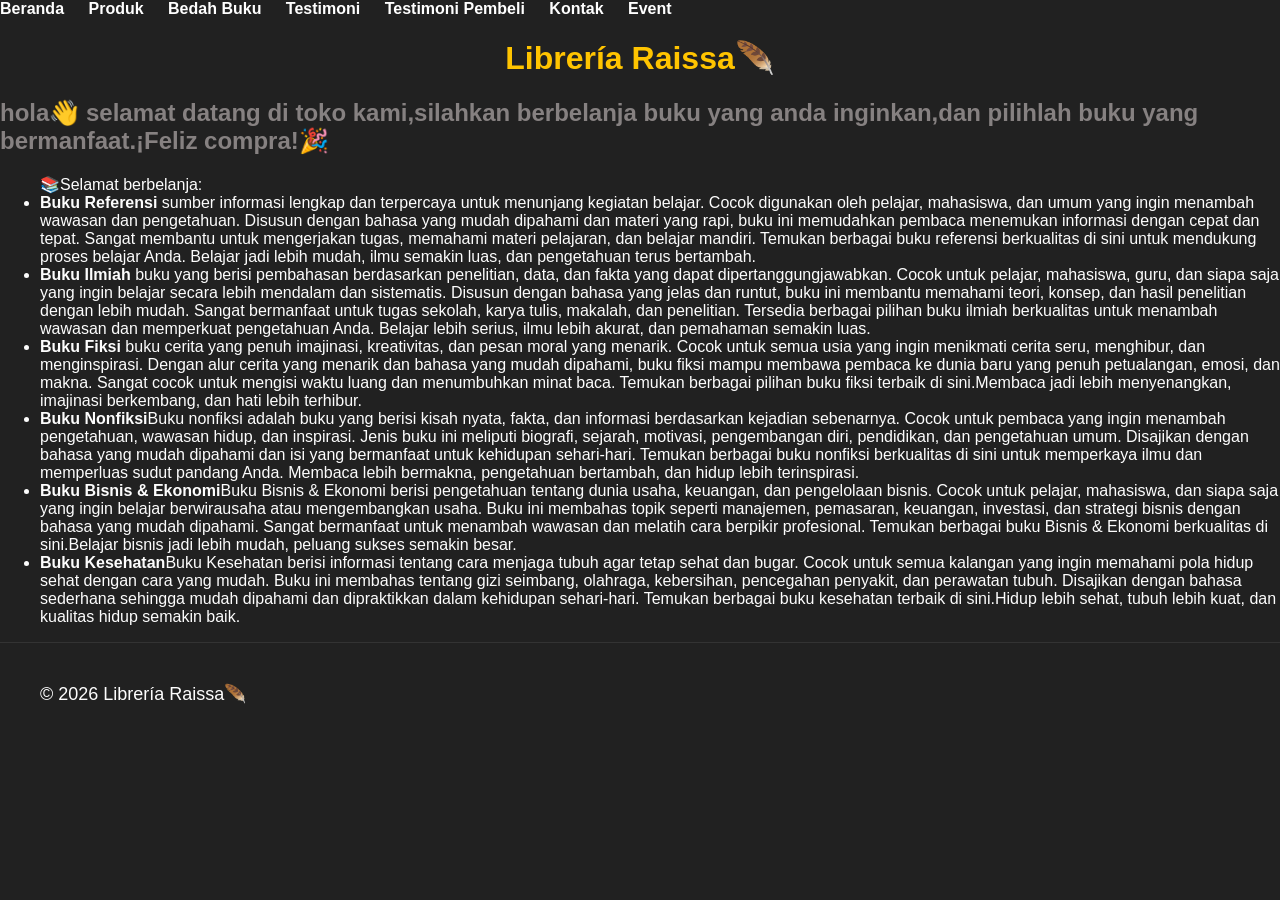
==== index.html @ e569357a "Add files via upload" ====
<!DOCTYPE html>
<html lang="id">
<head>
<meta charset="UTF-8">
<meta name="viewport" content="width=device-width, initial-scale=1.0">
<title>profil usaha buku</title>
<link rel="stylesheet" href="style.css" />
</head>
<body>
<nav> <a href="index.html">Beranda</a>
<a href="produk.html">Produk</a>
<a href="bedah-buku.html">Bedah Buku</a>
<a href="testimoni.html">Testimoni</a>
<a href="tampil-testimoni.html">Testimoni Pembeli</a>
<a href="kontak.html">Kontak</a>
<a href="event.html">Event</a>
</nav>
<h1>Librería Raissa🪶</h1>
<p><h2>hola👋 selamat datang di toko kami,silahkan berbelanja buku yang anda inginkan,dan pilihlah buku yang bermanfaat.¡Feliz compra!🎉</h2></p>
<ul>📚Selamat berbelanja:
<li><strong>Buku Referensi</strong> sumber informasi lengkap dan terpercaya untuk menunjang kegiatan belajar. Cocok digunakan oleh pelajar, mahasiswa, dan umum yang ingin menambah wawasan dan pengetahuan.
Disusun dengan bahasa yang mudah dipahami dan materi yang rapi, buku ini memudahkan pembaca menemukan informasi dengan cepat dan tepat. Sangat membantu untuk mengerjakan tugas, memahami materi pelajaran, dan belajar mandiri.
Temukan berbagai buku referensi berkualitas di sini untuk mendukung proses belajar Anda.
Belajar jadi lebih mudah, ilmu semakin luas, dan pengetahuan terus bertambah.</li>
<li><strong>Buku Ilmiah</strong> buku yang berisi pembahasan berdasarkan penelitian, data, dan fakta yang dapat dipertanggungjawabkan. Cocok untuk pelajar, mahasiswa, guru, dan siapa saja yang ingin belajar secara lebih mendalam dan sistematis.
Disusun dengan bahasa yang jelas dan runtut, buku ini membantu memahami teori, konsep, dan hasil penelitian dengan lebih mudah. Sangat bermanfaat untuk tugas sekolah, karya tulis, makalah, dan penelitian.
Tersedia berbagai pilihan buku ilmiah berkualitas untuk menambah wawasan dan memperkuat pengetahuan Anda.
Belajar lebih serius, ilmu lebih akurat, dan pemahaman semakin luas.</li>
<li><strong>Buku Fiksi</strong> buku cerita yang penuh imajinasi, kreativitas, dan pesan moral yang menarik. Cocok untuk semua usia yang ingin menikmati cerita seru, menghibur, dan menginspirasi.
Dengan alur cerita yang menarik dan bahasa yang mudah dipahami, buku fiksi mampu membawa pembaca ke dunia baru yang penuh petualangan, emosi, dan makna. Sangat cocok untuk mengisi waktu luang dan menumbuhkan minat baca.
Temukan berbagai pilihan buku fiksi terbaik di sini.Membaca jadi lebih menyenangkan, imajinasi berkembang, dan hati lebih terhibur.</li>
<li><strong>Buku Nonfiksi</strong>Buku nonfiksi adalah buku yang berisi kisah nyata, fakta, dan informasi berdasarkan kejadian sebenarnya. Cocok untuk pembaca yang ingin menambah pengetahuan, wawasan hidup, dan inspirasi.
Jenis buku ini meliputi biografi, sejarah, motivasi, pengembangan diri, pendidikan, dan pengetahuan umum. Disajikan dengan bahasa yang mudah dipahami dan isi yang bermanfaat untuk kehidupan sehari-hari.
Temukan berbagai buku nonfiksi berkualitas di sini untuk memperkaya ilmu dan memperluas sudut pandang Anda.
Membaca lebih bermakna, pengetahuan bertambah, dan hidup lebih terinspirasi.</li>
<li><Strong>Buku Bisnis & Ekonomi</Strong>Buku Bisnis & Ekonomi berisi pengetahuan tentang dunia usaha, keuangan, dan pengelolaan bisnis. Cocok untuk pelajar, mahasiswa, dan siapa saja yang ingin belajar berwirausaha atau mengembangkan usaha.
Buku ini membahas topik seperti manajemen, pemasaran, keuangan, investasi, dan strategi bisnis dengan bahasa yang mudah dipahami. Sangat bermanfaat untuk menambah wawasan dan melatih cara berpikir profesional.
Temukan berbagai buku Bisnis & Ekonomi berkualitas di sini.Belajar bisnis jadi lebih mudah, peluang sukses semakin besar.</li>
<li><strong>Buku Kesehatan</strong>Buku Kesehatan berisi informasi tentang cara menjaga tubuh agar tetap sehat dan bugar. Cocok untuk semua kalangan yang ingin memahami pola hidup sehat dengan cara yang mudah.
Buku ini membahas tentang gizi seimbang, olahraga, kebersihan, pencegahan penyakit, dan perawatan tubuh. Disajikan dengan bahasa sederhana sehingga mudah dipahami dan dipraktikkan dalam kehidupan sehari-hari.
Temukan berbagai buku kesehatan terbaik di sini.Hidup lebih sehat, tubuh lebih kuat, dan kualitas hidup semakin baik.</li>
</ul>
</body>
</html>
<footer>
    <P>&copy; 2026 Librería Raissa🪶</P>
</footer>
---- style.css ----
body {
    background-color: #212121;
    font-family: Georgia, sans-serif;
    color: #fdfdfd;
    margin: 0;
}

h1 {
    color: #FFC400;
    text-align: center;
}

h2{
    color: #868181;
    text-align: left;
}

p{
    font-size: 18px;
    text-align: left;
    line-height: 1.5;
}
nav a {
    color: #ffffff;
    text-decoration: none;
    margin-right: 20px;
    font-weight: bold;
    transition: 0.3s;
}
nav a:visited {
    color: #ffffff;
}
nav a:hover {
    color: #FFC400;
}
.daftar-produk {
    display: grid;
    grid-template-columns: repeat(auto-fit,minmax(250px, 1fr));
    gap: 20px;
    padding: 20px;
}
.produk {
    background-color: #fff9f9;
    border: 1px solid #fdfdfd;
    padding: 15px;
    border-radius: 10px;
    text-align: center;
    box-shadow: 0 2px 6px rgba(0, 0, 0, 0.1);
}
.produk img {
    width: 150px;
    height: 200px;
    object-fit: cover;
    border-radius: 5px;
    margin-bottom: 10px;
}
.produk h2 {
    font-size: 20px;
    color: #868181;
}
.produk h3 {
    font-size: 16px;
    color: #212121;
}
.harga {
    font-weight: bold;
    color: #ffc400;
}
.deskripsi {
    font-size: 14px;
    color: #555;
}
.artikel {
    max-width: 700px;
    margin: auto;
    padding: 20px;
    background-color: #868181;
    font-family: 'georgia', serif;
    line-height: 1.8;
}
.artikel .penulis {
    font-style: italic;
    color: #ffc400;
    margin-bottom: 20px;
}
.artikel .sampul {
    width: 180px;
    float: right;
    margin: 0 0 20px 20px;
    border: 1px solid #ccc;
    box-shadow: 2px 2px 6px rgba(181, 25, 25, 0.927);
}
.artikel blockquote {
    font-style: italic;
    padding-left: 20px;
    margin: 20px 0;
    border-left: 4px solid #ffc400;
    color: #212121;
    background-color: #fdfdfd;
}
.btn-kembali {
    display: inline-block;
    background-color: #f1c40f;
    color: black;
    text-decoration: none;
    padding: 10px 16px;
    border-radius: 5px;
    font-weight: bold;
    margin-top: 20px;
}
.btn-kembali:hover {
    background-color: #fdfdfd;
}
.formulir {
    max-width: 600px;
    margin: auto;
    padding: 20px;
    background-color: #fdfdfd;
    border-radius: 10px;
    box-shadow: 0 0 10px rgba(0, 0, 0, 0.1);
}
form label {
    display: block;
    margin-top: 10px;
    font-weight: bold;
}
form input, form select, form textarea {
    width: 100%;
    padding: 8px;
    margin-top: 5px;
    margin-bottom: 15px;
    border-radius: 5px;
    border: 1px solid #ccc;
}
form button {
    background-color: #ffc400;
    color: #212121;
    padding: 10px 15px;
    border: none;
    border-radius: 5px;
    cursor: pointer;
}
form button:hover {
    background-color: #fdfdfd;
}
.gambar-atas {
    width: 100%;
    height: 400px;
    object-fit: cover;
    display: block;
}
.contact-container {
    display: flex;
    justify-content: center;
    flex-wrap: wrap;
    gap: 20px;
    padding: 40px;
}
.contact-box {
    background-color: #ffffff;
    color: #333;
    padding: 25px;
    border-radius: 10px;
    width: 100%;
    max-width: 450px;
    box-shadow: 0 4px 10px rgba(0,0,0,0.5);
}

.contact-box h2 {
    color: #d4af37;
    border-bottom: 2px solid #f1c40f;
    padding-bottom: 10px;
}

.form-group {
    margin-bottom: 15px;
}

.form-group label {
    display: block;
    font-weight: bold;
    margin-bottom: 5px;
}

.form-group input, .form-group textarea {
    width: 100%;
    padding: 10px;
    border: 1px solid #ccc;
    border-radius: 5px;
    box-sizing: border-box;
}
.footer-action {
    padding: 0 40px 40px;
}

footer {
    padding: 20px 40px;
    border-top: 1px solid #333;
}
.card {
    background-color: #a29e9e;
    border-radius: 12px;
    padding: 25px;
    margin-bottom: 25px;
    border: 1px solid #d7c3c3;
    transition: transform 0.3s, box-shadow 0.3s;
}

.card:hover {
    transform: translateY(-5px);
    box-shadow: 0 10px 20px rgba(0,0,0,0.4);
}

.event-title {
    font-weight: bold;
    font-size: 1.2rem;
    color: #ffcc00;
    display: block;
    margin-bottom: 5px;
}

.date-location {
    font-size: 0.9rem;
    color: #ffcc00;
    margin-bottom: 15px;
    display: block;
}
.promo-badge {
    background: linear-gradient(45deg, #ff416c, #ff4b2b);
    color: white;
    padding: 2px 10px;
    border-radius: 20px;
    font-size: 0.8rem;
    margin-left: 10px;
}
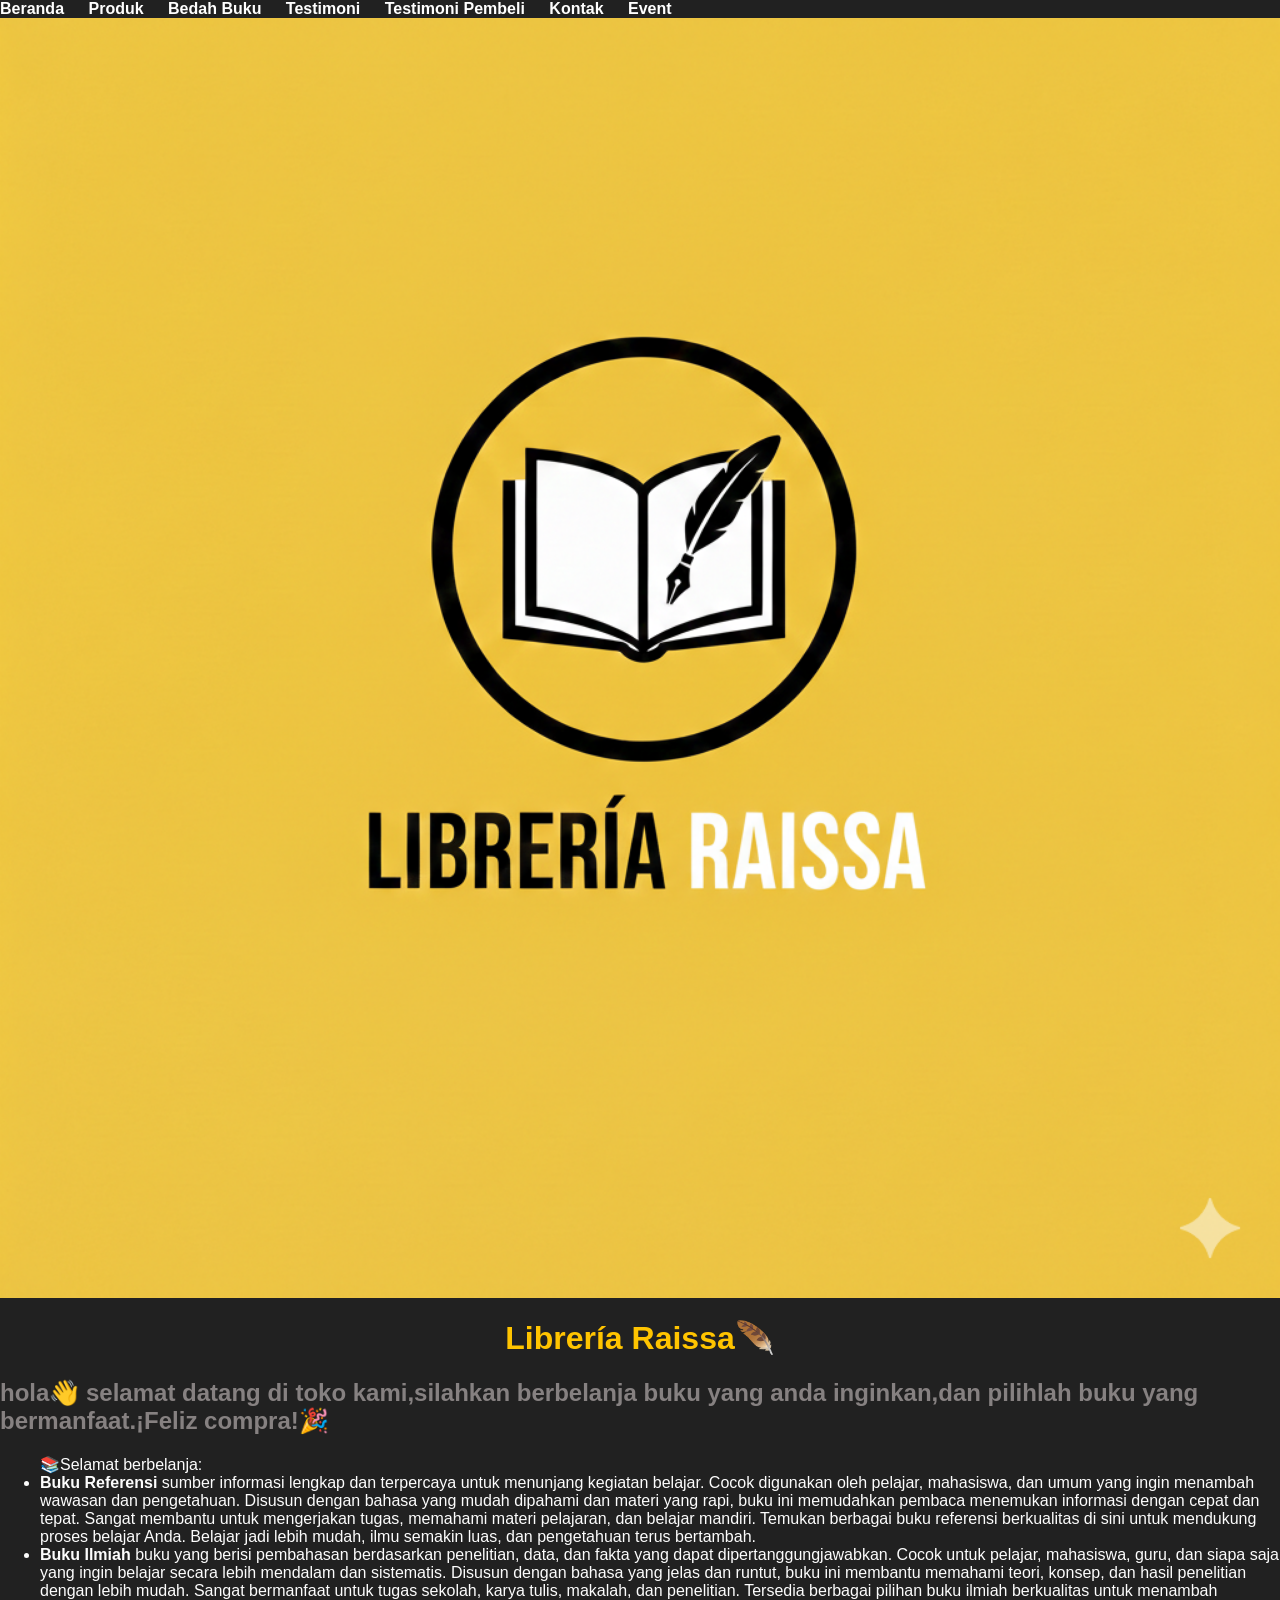
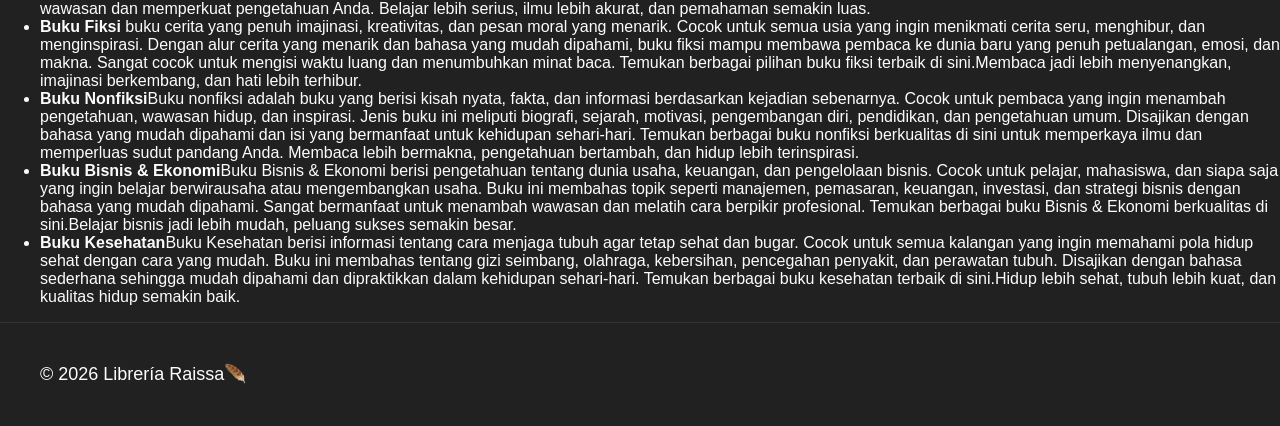
==== commit 60580e25: "Update index.html" ====
--- a/index.html
+++ b/index.html
@@ -15,6 +15,7 @@
 <a href="kontak.html">Kontak</a>
 <a href="event.html">Event</a>
 </nav>
+    <img src="logo 2.jpg" class="gambar-atas" alt="logo 2">
 <h1>Librería Raissa🪶</h1>
 <p><h2>hola👋 selamat datang di toko kami,silahkan berbelanja buku yang anda inginkan,dan pilihlah buku yang bermanfaat.¡Feliz compra!🎉</h2></p>
 <ul>📚Selamat berbelanja:
@@ -45,3 +46,4 @@
 <footer>
     <P>&copy; 2026 Librería Raissa🪶</P>
 </footer>
+
--- a/style.css
+++ b/style.css
@@ -145,7 +145,7 @@
 }
 .gambar-atas {
     width: 100%;
-    height: 400px;
+    height: auto;
     object-fit: cover;
     display: block;
 }
@@ -198,7 +198,7 @@
     border-top: 1px solid #333;
 }
 .card {
-    background-color: #a29e9e;
+    background-color: #ffc400;
     border-radius: 12px;
     padding: 25px;
     margin-bottom: 25px;
@@ -232,4 +232,6 @@
     border-radius: 20px;
     font-size: 0.8rem;
     margin-left: 10px;
-}+
+}
+
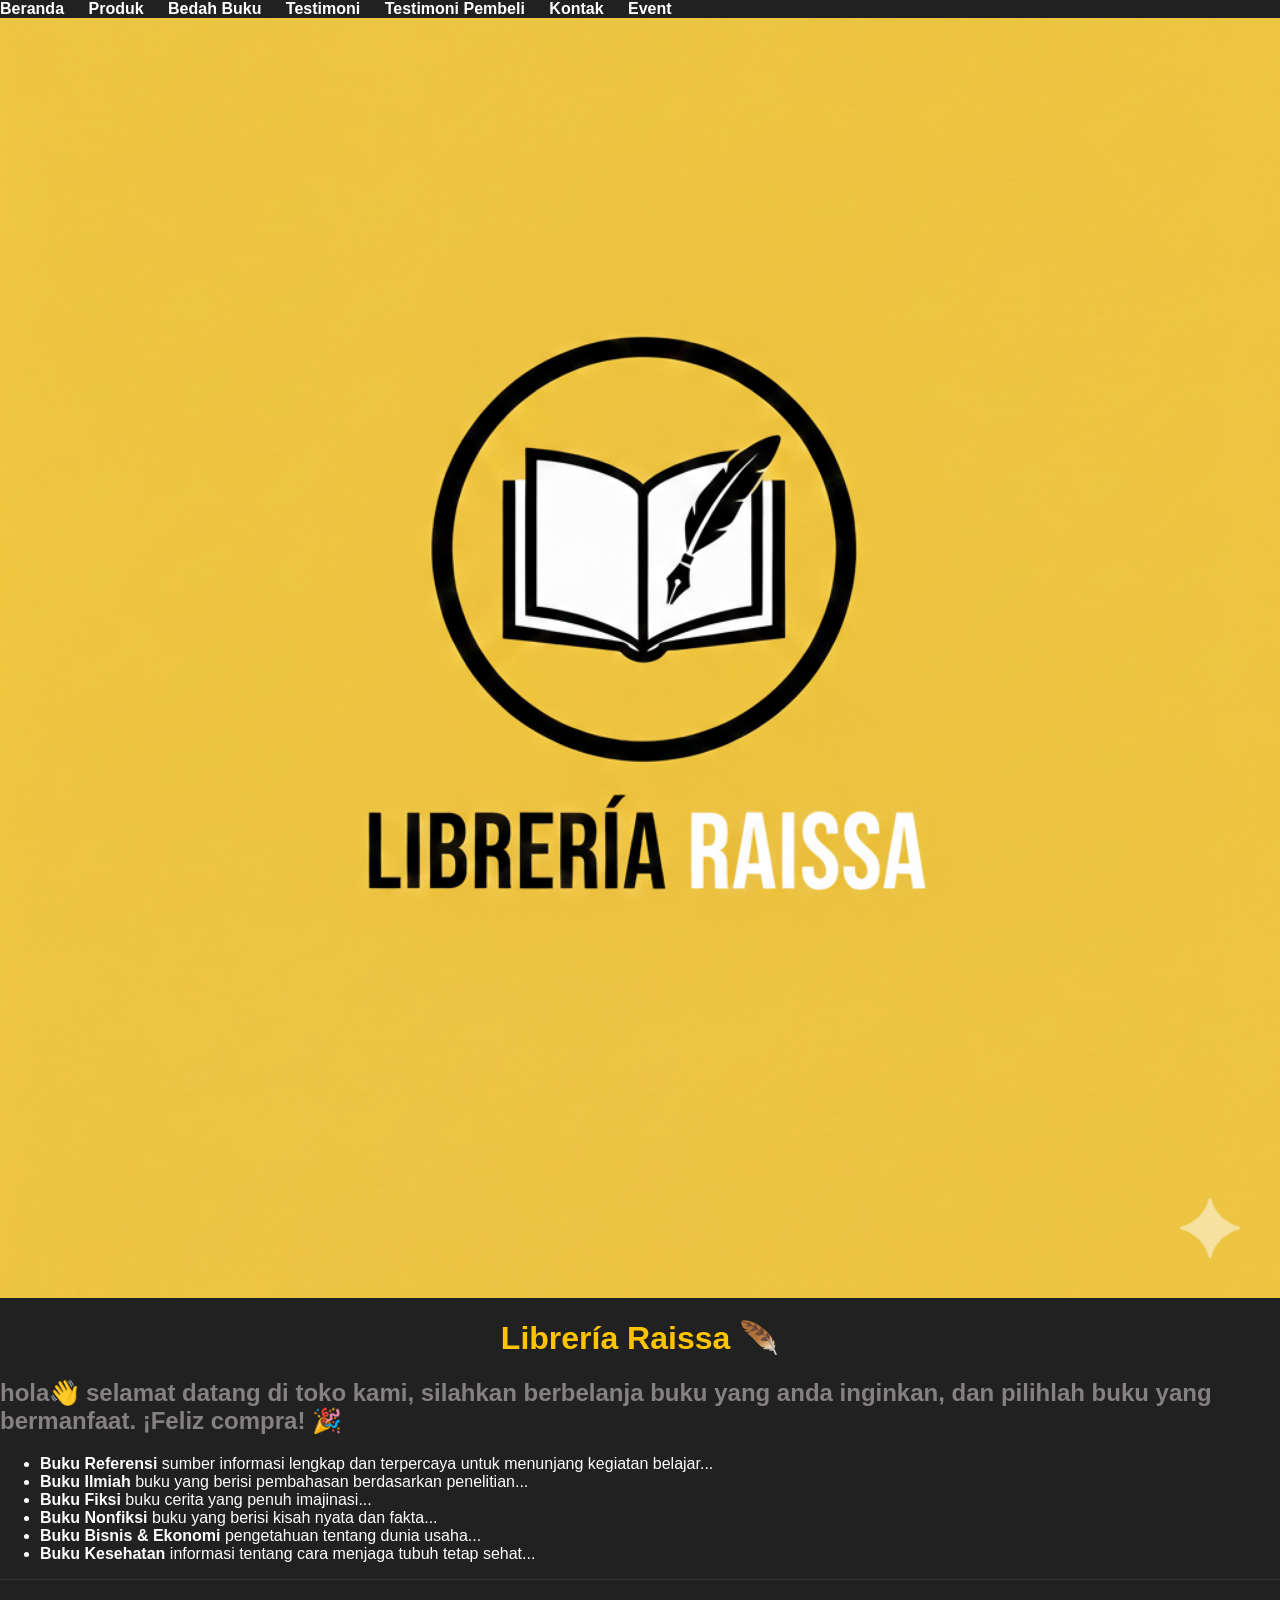
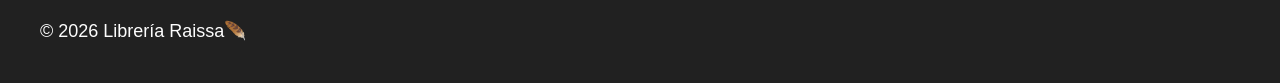
==== commit 1aab40cf: "Update index.html" ====
--- a/index.html
+++ b/index.html
@@ -16,34 +16,33 @@
 <a href="event.html">Event</a>
 </nav>
     <img src="logo 2.jpg" class="gambar-atas" alt="logo 2">
-<h1>Librería Raissa🪶</h1>
-<p><h2>hola👋 selamat datang di toko kami,silahkan berbelanja buku yang anda inginkan,dan pilihlah buku yang bermanfaat.¡Feliz compra!🎉</h2></p>
-<ul>📚Selamat berbelanja:
-<li><strong>Buku Referensi</strong> sumber informasi lengkap dan terpercaya untuk menunjang kegiatan belajar. Cocok digunakan oleh pelajar, mahasiswa, dan umum yang ingin menambah wawasan dan pengetahuan.
-Disusun dengan bahasa yang mudah dipahami dan materi yang rapi, buku ini memudahkan pembaca menemukan informasi dengan cepat dan tepat. Sangat membantu untuk mengerjakan tugas, memahami materi pelajaran, dan belajar mandiri.
-Temukan berbagai buku referensi berkualitas di sini untuk mendukung proses belajar Anda.
-Belajar jadi lebih mudah, ilmu semakin luas, dan pengetahuan terus bertambah.</li>
-<li><strong>Buku Ilmiah</strong> buku yang berisi pembahasan berdasarkan penelitian, data, dan fakta yang dapat dipertanggungjawabkan. Cocok untuk pelajar, mahasiswa, guru, dan siapa saja yang ingin belajar secara lebih mendalam dan sistematis.
-Disusun dengan bahasa yang jelas dan runtut, buku ini membantu memahami teori, konsep, dan hasil penelitian dengan lebih mudah. Sangat bermanfaat untuk tugas sekolah, karya tulis, makalah, dan penelitian.
-Tersedia berbagai pilihan buku ilmiah berkualitas untuk menambah wawasan dan memperkuat pengetahuan Anda.
-Belajar lebih serius, ilmu lebih akurat, dan pemahaman semakin luas.</li>
-<li><strong>Buku Fiksi</strong> buku cerita yang penuh imajinasi, kreativitas, dan pesan moral yang menarik. Cocok untuk semua usia yang ingin menikmati cerita seru, menghibur, dan menginspirasi.
-Dengan alur cerita yang menarik dan bahasa yang mudah dipahami, buku fiksi mampu membawa pembaca ke dunia baru yang penuh petualangan, emosi, dan makna. Sangat cocok untuk mengisi waktu luang dan menumbuhkan minat baca.
-Temukan berbagai pilihan buku fiksi terbaik di sini.Membaca jadi lebih menyenangkan, imajinasi berkembang, dan hati lebih terhibur.</li>
-<li><strong>Buku Nonfiksi</strong>Buku nonfiksi adalah buku yang berisi kisah nyata, fakta, dan informasi berdasarkan kejadian sebenarnya. Cocok untuk pembaca yang ingin menambah pengetahuan, wawasan hidup, dan inspirasi.
-Jenis buku ini meliputi biografi, sejarah, motivasi, pengembangan diri, pendidikan, dan pengetahuan umum. Disajikan dengan bahasa yang mudah dipahami dan isi yang bermanfaat untuk kehidupan sehari-hari.
-Temukan berbagai buku nonfiksi berkualitas di sini untuk memperkaya ilmu dan memperluas sudut pandang Anda.
-Membaca lebih bermakna, pengetahuan bertambah, dan hidup lebih terinspirasi.</li>
-<li><Strong>Buku Bisnis & Ekonomi</Strong>Buku Bisnis & Ekonomi berisi pengetahuan tentang dunia usaha, keuangan, dan pengelolaan bisnis. Cocok untuk pelajar, mahasiswa, dan siapa saja yang ingin belajar berwirausaha atau mengembangkan usaha.
-Buku ini membahas topik seperti manajemen, pemasaran, keuangan, investasi, dan strategi bisnis dengan bahasa yang mudah dipahami. Sangat bermanfaat untuk menambah wawasan dan melatih cara berpikir profesional.
-Temukan berbagai buku Bisnis & Ekonomi berkualitas di sini.Belajar bisnis jadi lebih mudah, peluang sukses semakin besar.</li>
-<li><strong>Buku Kesehatan</strong>Buku Kesehatan berisi informasi tentang cara menjaga tubuh agar tetap sehat dan bugar. Cocok untuk semua kalangan yang ingin memahami pola hidup sehat dengan cara yang mudah.
-Buku ini membahas tentang gizi seimbang, olahraga, kebersihan, pencegahan penyakit, dan perawatan tubuh. Disajikan dengan bahasa sederhana sehingga mudah dipahami dan dipraktikkan dalam kehidupan sehari-hari.
-Temukan berbagai buku kesehatan terbaik di sini.Hidup lebih sehat, tubuh lebih kuat, dan kualitas hidup semakin baik.</li>
+<div class="container">
+
+<h1>Librería Raissa 🪶</h1>
+
+<h2 class="welcome">
+hola👋 selamat datang di toko kami, silahkan berbelanja buku yang anda inginkan, dan pilihlah buku yang bermanfaat. ¡Feliz compra! 🎉
+</h2>
+
+<ul class="kategori">
+<li><strong>Buku Referensi</strong> sumber informasi lengkap dan terpercaya untuk menunjang kegiatan belajar...</li>
+
+<li><strong>Buku Ilmiah</strong> buku yang berisi pembahasan berdasarkan penelitian...</li>
+
+<li><strong>Buku Fiksi</strong> buku cerita yang penuh imajinasi...</li>
+
+<li><strong>Buku Nonfiksi</strong> buku yang berisi kisah nyata dan fakta...</li>
+
+<li><strong>Buku Bisnis & Ekonomi</strong> pengetahuan tentang dunia usaha...</li>
+
+<li><strong>Buku Kesehatan</strong> informasi tentang cara menjaga tubuh tetap sehat...</li>
 </ul>
+
+</div>
 </body>
 </html>
 <footer>
     <P>&copy; 2026 Librería Raissa🪶</P>
 </footer>
 
+
--- a/style.css
+++ b/style.css
@@ -146,7 +146,6 @@
 .gambar-atas {
     width: 100%;
     height: auto;
-    object-fit: cover;
     display: block;
 }
 .contact-container {
@@ -235,3 +234,4 @@
 
 }
 
+
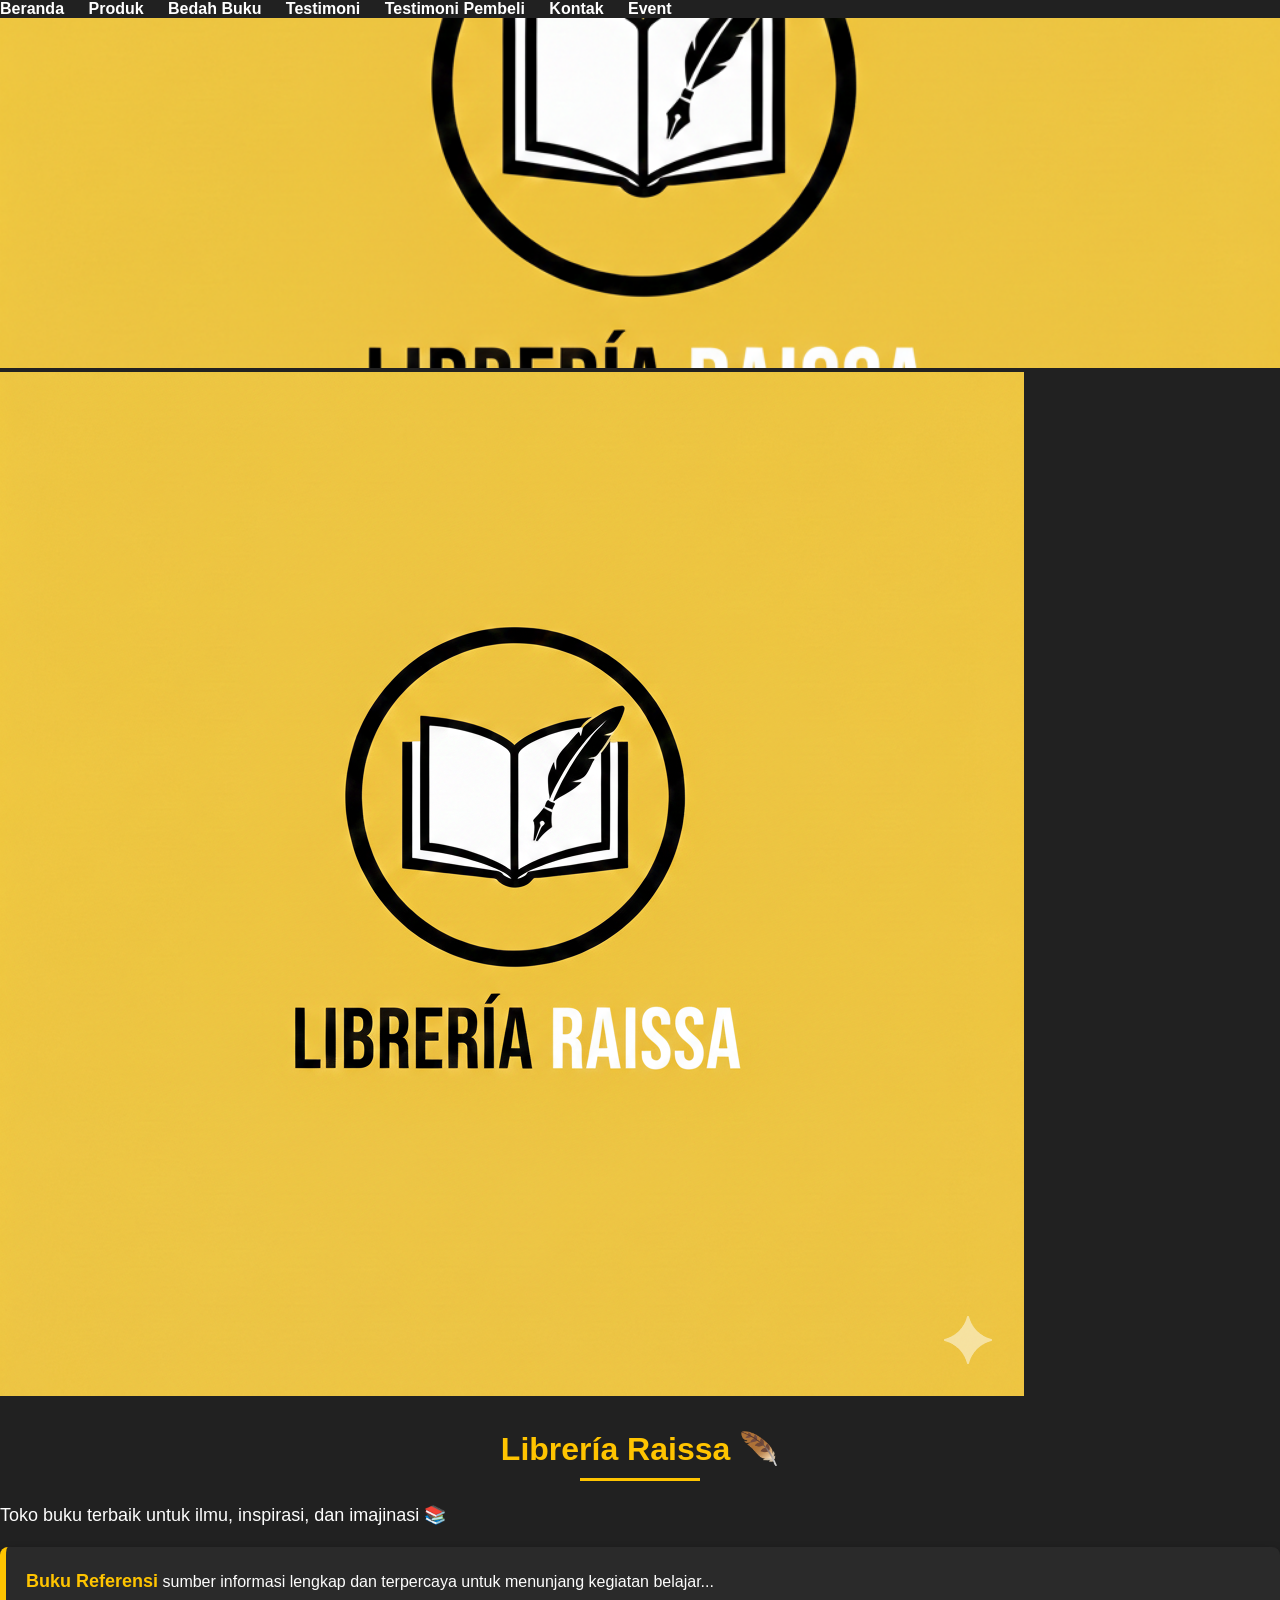
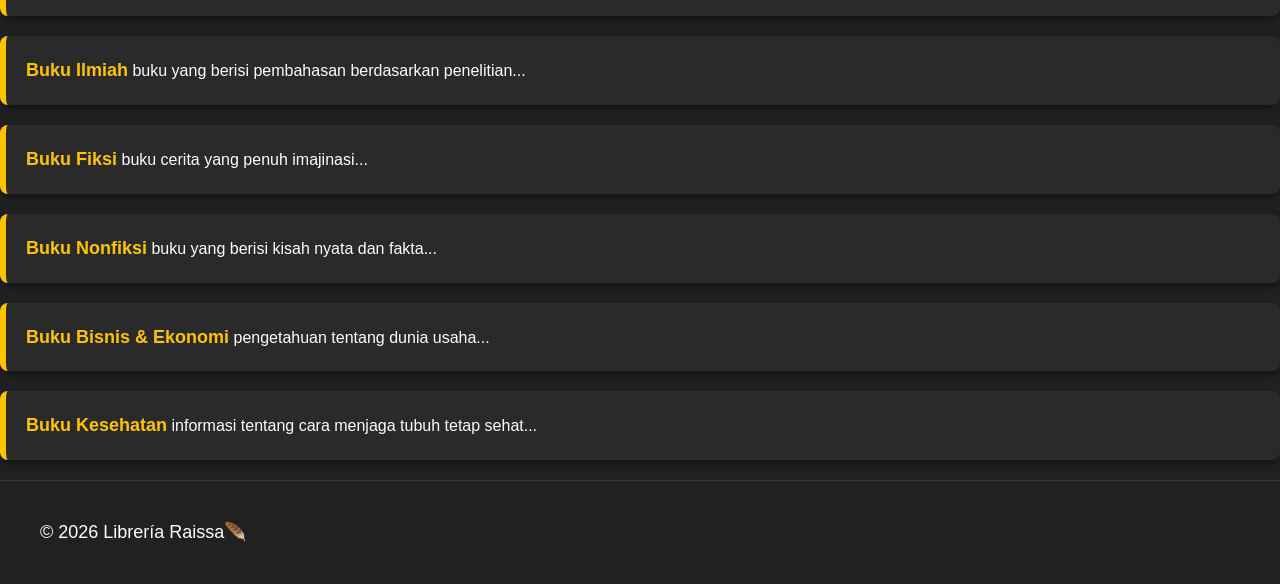
==== commit bf7d8c62: "Update index.html" ====
--- a/index.html
+++ b/index.html
@@ -16,13 +16,14 @@
 <a href="event.html">Event</a>
 </nav>
     <img src="logo 2.jpg" class="gambar-atas" alt="logo 2">
-<div class="container">
+<div class="hero">
+    <img src="logo 2.jpg" class="hero-img">
 
-<h1>Librería Raissa 🪶</h1>
-
-<h2 class="welcome">
-hola👋 selamat datang di toko kami, silahkan berbelanja buku yang anda inginkan, dan pilihlah buku yang bermanfaat. ¡Feliz compra! 🎉
-</h2>
+    <div class="hero-text">
+        <h1>Librería Raissa 🪶</h1>
+        <p>Toko buku terbaik untuk ilmu, inspirasi, dan imajinasi 📚</p>
+    </div>
+</div>
 
 <ul class="kategori">
 <li><strong>Buku Referensi</strong> sumber informasi lengkap dan terpercaya untuk menunjang kegiatan belajar...</li>
@@ -46,3 +47,4 @@
 </footer>
 
 
+
--- a/style.css
+++ b/style.css
@@ -8,6 +8,16 @@
 h1 {
     color: #FFC400;
     text-align: center;
+    margin-top: 30px;
+}
+
+h1::after{
+    content: "";
+    display: block;
+    width: 120px;
+    height: 3px;
+    background: #ffc400;
+    margin: 10px auto;
 }
 
 h2{
@@ -143,10 +153,10 @@
 form button:hover {
     background-color: #fdfdfd;
 }
-.gambar-atas {
-    width: 100%;
-    height: auto;
-    display: block;
+.gambar-atas{
+    width:100%;
+    max-height:350px;
+    object-fit:cover;
 }
 .contact-container {
     display: flex;
@@ -233,5 +243,44 @@
     margin-left: 10px;
 
 }
-
-
+.container{
+    max-width: 900px;
+    margin: auto;
+    padding: 30px;
+}
+
+.welcome{
+    text-align: center;
+    color: #d6d6d6;
+    margin-bottom: 30px;
+}
+
+.kategori{
+    list-style: none;
+    padding: 0;
+}
+
+.kategori li{
+    background-color: #2a2a2a;
+    padding: 20px;
+    margin-bottom: 20px;
+    border-left: 6px solid #ffc400;
+    border-radius: 8px;
+    line-height: 1.6;
+    box-shadow: 0 4px 10px rgba(0,0,0,0.4);
+    transition: 0.3s;
+}
+
+.kategori li:hover{
+    transform: translateY(-5px);
+    background-color: #333;
+}
+
+.kategori strong{
+    color: #ffc400;
+    font-size: 18px;
+}
+
+
+
+
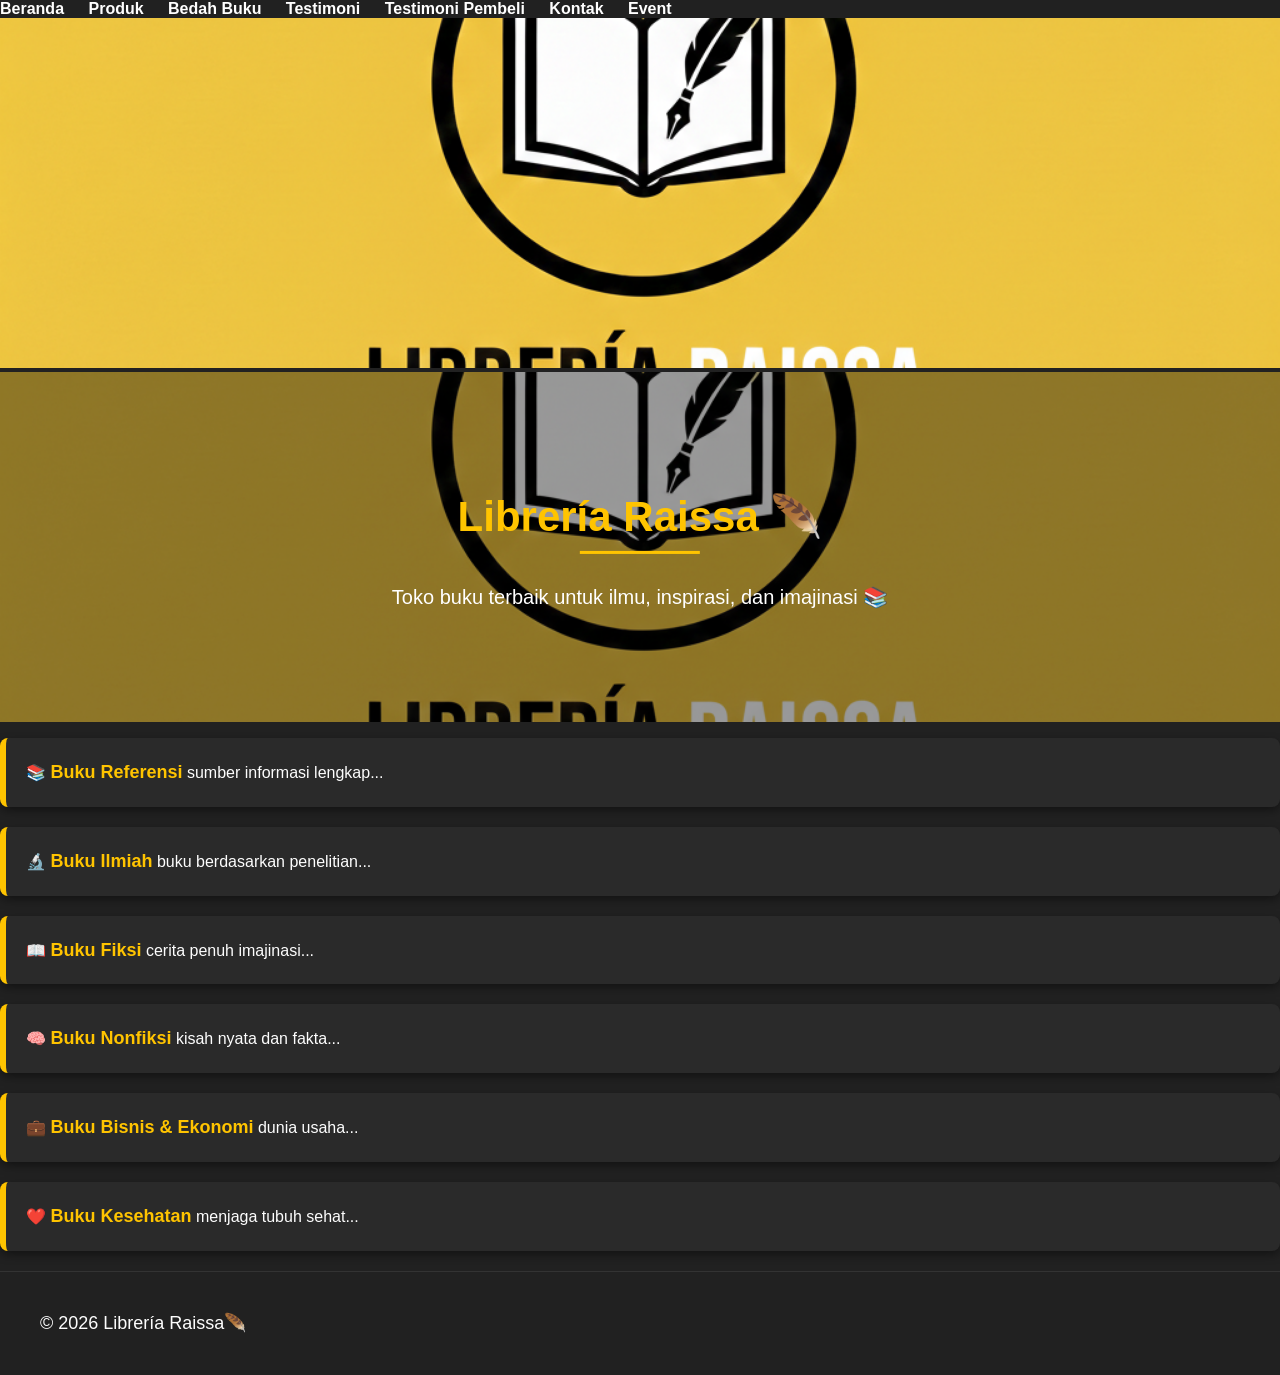
==== commit d3b79852: "Update index.html" ====
--- a/index.html
+++ b/index.html
@@ -26,19 +26,19 @@
 </div>
 
 <ul class="kategori">
-<li><strong>Buku Referensi</strong> sumber informasi lengkap dan terpercaya untuk menunjang kegiatan belajar...</li>
+<li>📚 <strong>Buku Referensi</strong> sumber informasi lengkap...</li>
 
-<li><strong>Buku Ilmiah</strong> buku yang berisi pembahasan berdasarkan penelitian...</li>
+<li>🔬 <strong>Buku Ilmiah</strong> buku berdasarkan penelitian...</li>
 
-<li><strong>Buku Fiksi</strong> buku cerita yang penuh imajinasi...</li>
+<li>📖 <strong>Buku Fiksi</strong> cerita penuh imajinasi...</li>
 
-<li><strong>Buku Nonfiksi</strong> buku yang berisi kisah nyata dan fakta...</li>
+<li>🧠 <strong>Buku Nonfiksi</strong> kisah nyata dan fakta...</li>
 
-<li><strong>Buku Bisnis & Ekonomi</strong> pengetahuan tentang dunia usaha...</li>
+<li>💼 <strong>Buku Bisnis & Ekonomi</strong> dunia usaha...</li>
 
-<li><strong>Buku Kesehatan</strong> informasi tentang cara menjaga tubuh tetap sehat...</li>
+<li>❤️ <strong>Buku Kesehatan</strong> menjaga tubuh sehat...</li>
+
 </ul>
-
 </div>
 </body>
 </html>
@@ -48,3 +48,4 @@
 
 
 
+
--- a/style.css
+++ b/style.css
@@ -280,7 +280,38 @@
     color: #ffc400;
     font-size: 18px;
 }
-
-
-
-
+.hero{
+    position: relative;
+    width: 100%;
+    height: 350px;
+    overflow: hidden;
+}
+
+.hero-img{
+    width: 100%;
+    height: 100%;
+    object-fit: cover;
+    filter: brightness(60%);
+}
+
+.hero-text{
+    position: absolute;
+    top: 50%;
+    left: 50%;
+    transform: translate(-50%,-50%);
+    text-align: center;
+}
+
+.hero-text h1{
+    font-size: 42px;
+    color: #ffc400;
+}
+
+.hero-text p{
+    font-size: 20px;
+    color: white;
+}
+
+
+
+
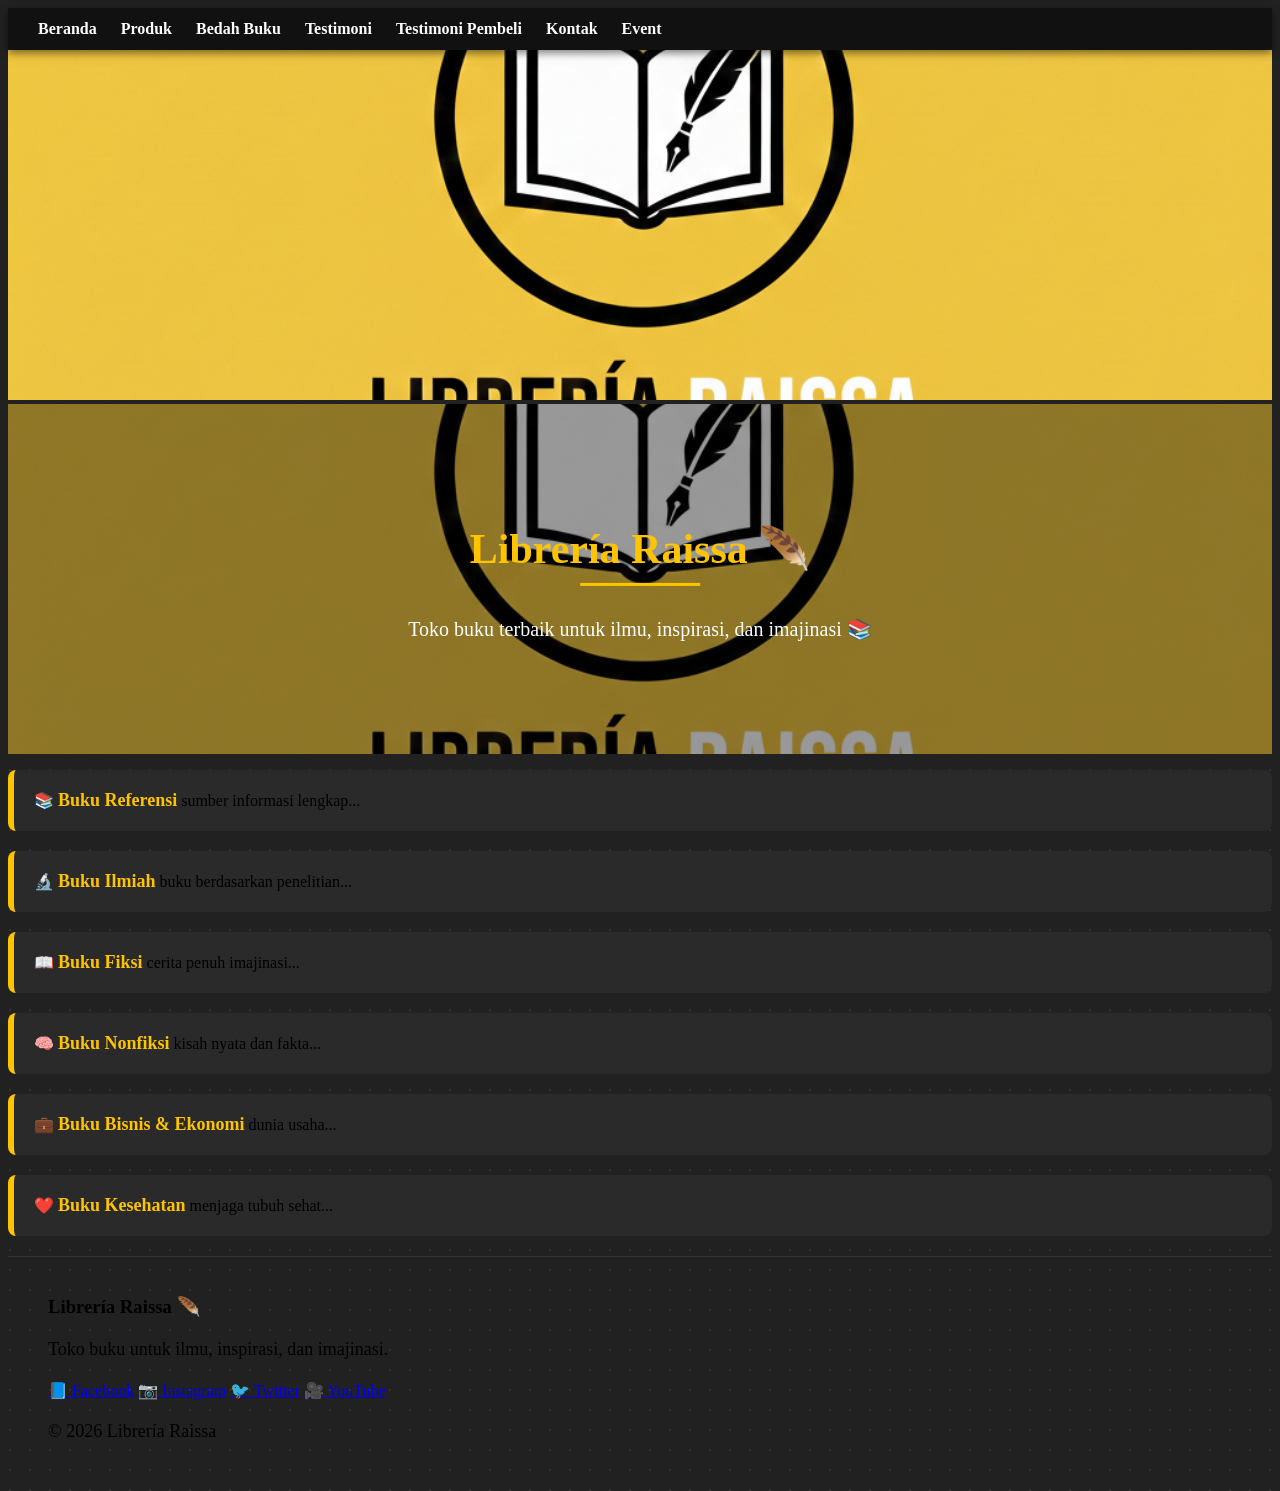
==== commit 9632a305: "Update index.html" ====
--- a/index.html
+++ b/index.html
@@ -42,10 +42,25 @@
 </div>
 </body>
 </html>
-<footer>
-    <P>&copy; 2026 Librería Raissa🪶</P>
+<footer class="footer">
+    <div class="footer-content">
+
+        <h3>Librería Raissa 🪶</h3>
+        <p>Toko buku untuk ilmu, inspirasi, dan imajinasi.</p>
+
+        <div class="social-icons">
+            <a href="#">📘 Facebook</a>
+            <a href="#">📷 Instagram</a>
+            <a href="#">🐦 Twitter</a>
+            <a href="#">🎥 YouTube</a>
+        </div>
+
+        <p class="copyright">© 2026 Librería Raissa</p>
+
+    </div>
 </footer>
 
 
 
 
+
--- a/style.css
+++ b/style.css
@@ -1,8 +1,8 @@
-body {
-    background-color: #212121;
-    font-family: Georgia, sans-serif;
-    color: #fdfdfd;
-    margin: 0;
+
+body{
+    background-color:#212121;
+    background-image: radial-gradient(#333 1px, transparent 1px);
+    background-size: 20px 20px;
 }
 
 h1 {
@@ -30,18 +30,40 @@
     text-align: left;
     line-height: 1.5;
 }
-nav a {
-    color: #ffffff;
+nav{
+    background-color: #111;
+    padding: 12px 30px;
+    position: sticky;
+    top: 0;
+    z-index: 1000;
+    box-shadow: 0 3px 8px rgba(0,0,0,0.5);
+}
+nav a{
+    color: white;
     text-decoration: none;
     margin-right: 20px;
     font-weight: bold;
     transition: 0.3s;
-}
-nav a:visited {
-    color: #ffffff;
-}
-nav a:hover {
-    color: #FFC400;
+     position: relative;
+}
+
+nav a:hover{
+    color: #ffc400;
+}
+
+nav a::after{
+    content: "";
+    position: absolute;
+    width: 0;
+    height: 2px;
+    left: 0;
+    bottom: -4px;
+    background: #ffc400;
+    transition: 0.3s;
+}
+
+nav a:hover::after{
+    width: 100%;
 }
 .daftar-produk {
     display: grid;
@@ -255,25 +277,22 @@
     margin-bottom: 30px;
 }
 
-.kategori{
-    list-style: none;
-    padding: 0;
-}
-
 .kategori li{
     background-color: #2a2a2a;
     padding: 20px;
     margin-bottom: 20px;
     border-left: 6px solid #ffc400;
     border-radius: 8px;
-    line-height: 1.6;
-    box-shadow: 0 4px 10px rgba(0,0,0,0.4);
-    transition: 0.3s;
+    transition: all 0.3s ease;
 }
 
 .kategori li:hover{
-    transform: translateY(-5px);
+    transform: scale(1.03);
     background-color: #333;
+}
+.kategori{
+    list-style: none;
+    padding: 0;
 }
 
 .kategori strong{
@@ -315,3 +334,6 @@
 
 
 
+
+
+
